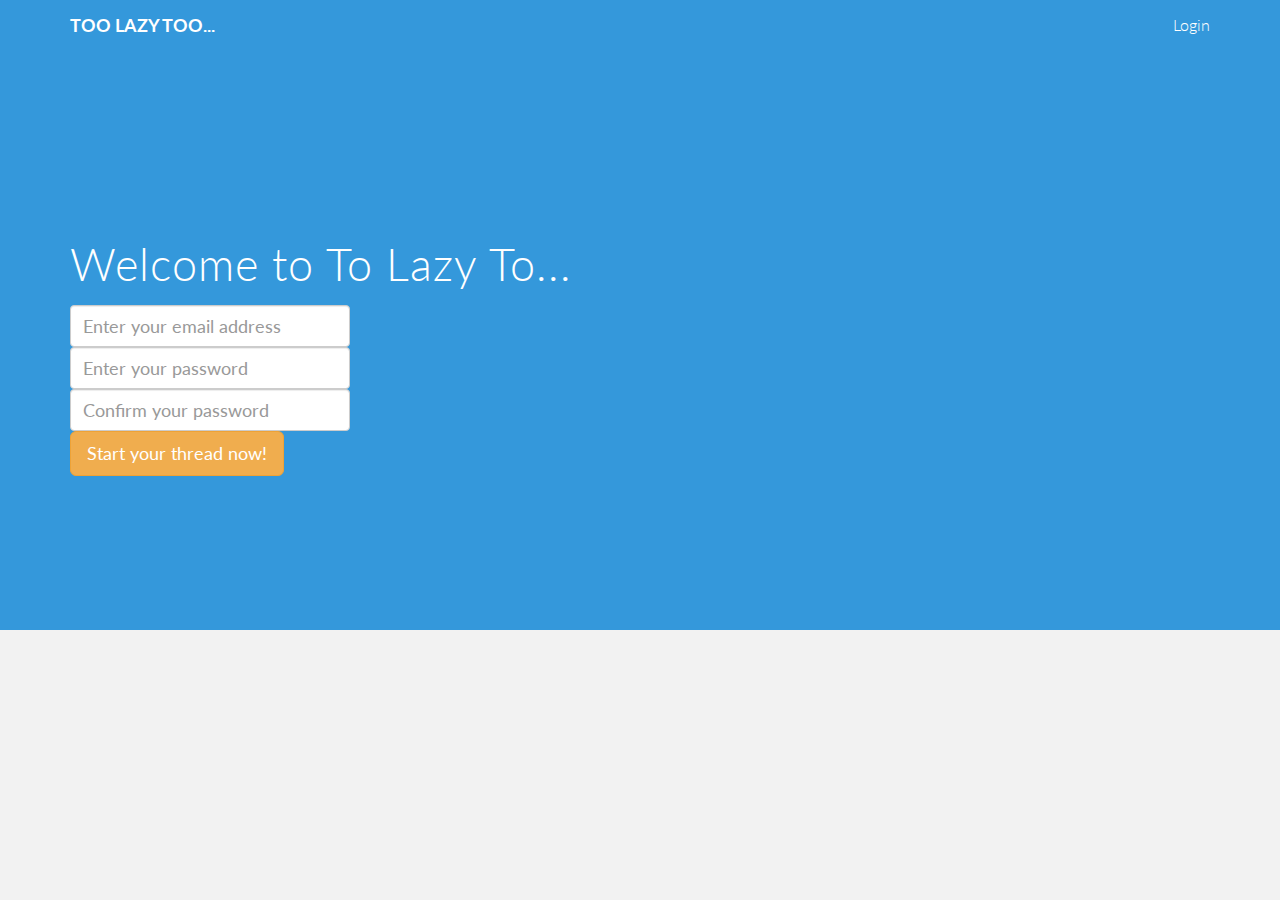
==== WebTemplateBootstrap/theme/index.html @ 89380fc0 "added a front page for us" ====
<!DOCTYPE html>
<html lang="en">
  <head>
    <meta charset="utf-8">
    <meta http-equiv="X-UA-Compatible" content="IE=edge">
    <meta name="viewport" content="width=device-width, initial-scale=1.0">
    <meta name="description" content="">
    <meta name="author" content="">
    <link rel="shortcut icon" href="assets/img/favicon.png">

    <title>Too Lazy too.....</title>

    <!-- Bootstrap core CSS -->
    <link href="assets/css/bootstrap.css" rel="stylesheet">

    <!-- Custom styles for this template -->
    <link href="assets/css/main.css" rel="stylesheet">

    <!-- Fonts from Google Fonts -->
	<link href='http://fonts.googleapis.com/css?family=Lato:300,400,900' rel='stylesheet' type='text/css'>
    
    <!-- HTML5 shim and Respond.js IE8 support of HTML5 elements and media queries -->
    <!--[if lt IE 9]>
      <script src="https://oss.maxcdn.com/libs/html5shiv/3.7.0/html5shiv.js"></script>
      <script src="https://oss.maxcdn.com/libs/respond.js/1.3.0/respond.min.js"></script>
    <![endif]-->
  </head>

  <body>

    <!-- Fixed navbar -->
    <div class="navbar navbar-default navbar-fixed-top">
      <div class="container">
        <div class="navbar-header">
          <button type="button" class="navbar-toggle" data-toggle="collapse" data-target=".navbar-collapse">
            <span class="icon-bar"></span>
            <span class="icon-bar"></span>
            <span class="icon-bar"></span>
          </button>
          <a class="navbar-brand" href="#"><b>TOO LAZY TOO...</b></a>
        </div>
        <div class="navbar-collapse collapse">
          <ul class="nav navbar-nav navbar-right">
            <li><a href="#">Login</a></li>
          </ul>
        </div><!--/.nav-collapse -->
      </div>
    </div>

	<div id="headerwrap">
		<div class="container">
			<div class="row">
				<div class="col-lg-6">
					<h1>Welcome to To Lazy To...</h1>
					<form class="form-inline" role="form">
					  <div class="form-group">
					    <input type="email" class="form-control" id="exampleInputEmail1" placeholder="Enter your email address">
						<input type="password" class="form-control" id="exampleInputEmail1" placeholder="Enter your password">
						<input type="confirmation" class="form-control" id="exampleInputEmail1" placeholder="Confirm your password">
					  </div>
					  <button type="submit" class="btn btn-warning btn-lg">Start your thread now!</button>
					</form>					
				</div><!-- /col-lg-6 -->
				<div class="col-lg-6">
					<img class="img-responsive" src="http://upload.wikimedia.org/wikipedia/en/thumb/7/74/Delaware_Fightin'_Blue_Hens_Logo.svg/413px-Delaware_Fightin'_Blue_Hens_Logo.svg.png" alt="">
				</div><!-- /col-lg-6 -->
				
			</div><!-- /row -->
		</div><!-- /container -->
	</div><!-- /headerwrap -->
	
	
	
	

    <!-- Bootstrap core JavaScript
    ================================================== -->
    <!-- Placed at the end of the document so the pages load faster -->
    <script src="https://code.jquery.com/jquery-1.10.2.min.js"></script>
    <script src="assets/js/bootstrap.min.js"></script>
  </body>
</html>
---- WebTemplateBootstrap/theme/assets/css/main.css ----
/*
 * Author: Carlos Alvarez
 * URL: http://alvarez.is
 *
 * Project Name: FLATTY - Free Bootstrap 3 Theme
 * Version: 1.0
 * URL: http://blacktie.co
 */

body {
  background-color: #f2f2f2;
    font-family: 'Lato', sans-serif;
    font-weight: 300;
    font-size: 16px;
    color: #555;

    -webkit-font-smoothing: antialiased;
    -webkit-overflow-scrolling: touch;
}

/* Titles */
h1, h2, h3, h4, h5, h6 {
    font-family: 'Lato', sans-serif;
    font-weight: 300;
    color: #333;
}

h1 {
	font-size: 40px;
}

h3 {
	color: #95a5a6;
	font-weight: 400;
}

h4 {
	color: #95a5a6;
	font-weight: 400;
	font-size: 20px;
}

/* Paragraph & Typographic */
p {
    line-height: 28px;
    margin-bottom: 25px;
    font-size: 16px;
}

.centered {
    text-align: center;
}

/* Links */
a {
    
    word-wrap: break-word;

    -webkit-transition: color 0.1s ease-in, background 0.1s ease-in;
    -moz-transition: color 0.1s ease-in, background 0.1s ease-in;
    -ms-transition: color 0.1s ease-in, background 0.1s ease-in;
    -o-transition: color 0.1s ease-in, background 0.1s ease-in;
    transition: color 0.1s ease-in, background 0.1s ease-in;
}

a:hover,
a:focus {
    color: #7b7b7b;
    text-decoration: none;
    outline: 0;
}

a:before,
a:after {
    -webkit-transition: color 0.1s ease-in, background 0.1s ease-in;
    -moz-transition: color 0.1s ease-in, background 0.1s ease-in;
    -ms-transition: color 0.1s ease-in, background 0.1s ease-in;
    -o-transition: color 0.1s ease-in, background 0.1s ease-in;
    transition: color 0.1s ease-in, background 0.1s ease-in;
}

 hr {
    display: block;
    height: 1px;
    border: 0;
    border-top: 1px solid #ccc;
    margin: 1em 0;
    padding: 0;
}

.navbar-default {
	background-color: #3498db;
	border-color: transparent;
}

.navbar-default .navbar-brand {
	color: white;
}

.navbar-default .navbar-nav > li > a {
	color: white;
}

/* Helpers */

.mt {
	margin-top: 40px;
	margin-bottom: 40px;
}

.form-control {
	height: 42px;
	font-size: 18px;
	width: 280px;
}

i {
	margin: 8px;
	color: #3498db; 
}


/* HeaderWrap */
#headerwrap {
	background: url(http://www.udel.edu/admissions/images/BlueGold1.jpg) no-repeat center top; 
	background-color: #3498db;
	margin-top: -20px;
	padding-top:200px;
	background-attachment: relative;
	background-position: center center;
	min-height: 650px;
	width: 100%;
	
    -webkit-background-size: 100%;
    -moz-background-size: 100%;
    -o-background-size: 100%;
    background-size: 100%;

    -webkit-background-size: cover;
    -moz-background-size: cover;
    -o-background-size: cover;
    background-size: cover;
}

#headerwrap h1 {
	margin-top: 60px;
	margin-bottom: 15px;
	color: white;
	font-size: 45px;
	font-weight: 300;
	letter-spacing: 1px;
}
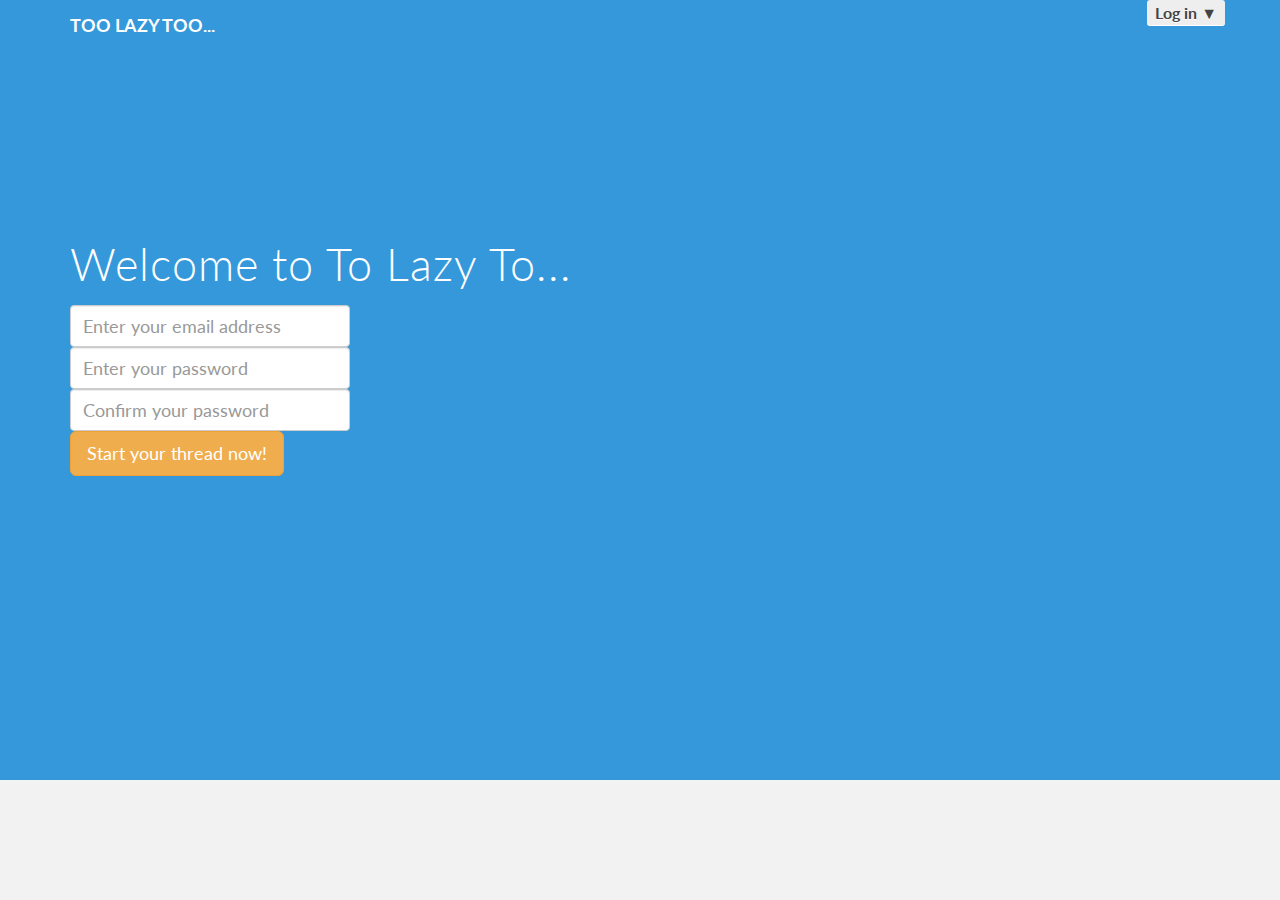
==== commit 3a75f083: "karans edit" ====
--- a/WebTemplateBootstrap/theme/index.html
+++ b/WebTemplateBootstrap/theme/index.html
@@ -24,7 +24,7 @@
       <script src="https://oss.maxcdn.com/libs/html5shiv/3.7.0/html5shiv.js"></script>
       <script src="https://oss.maxcdn.com/libs/respond.js/1.3.0/respond.min.js"></script>
     <![endif]-->
-  </head>
+	</head>
 
   <body>
 
@@ -41,7 +41,28 @@
         </div>
         <div class="navbar-collapse collapse">
           <ul class="nav navbar-nav navbar-right">
-            <li><a href="#">Login</a></li>
+		  <nav>
+		  <ul>
+            <li>
+				<a id="login-trigger" href ="#">
+					Log in <span>▼</span>
+				</a>
+				<div id ="login-content">
+					<form>
+						<fieldset id="inputs">
+							<input id ="username" type="email" name="Email" placeholder="Your email adress" required>
+							<input id ="password" type="password" name="Password" placeholder="Password" required>
+						</fieldset>
+						<fieldset id="actions">
+							<input type="submit" id="submit" value="Log In">
+							<label><input type ="checkbox" checked="checked"> Keep me signed in</label>
+						</fieldset>
+					</form>
+				</div>
+			</li>
+			</ul>
+			</nav>
+				
           </ul>
         </div><!--/.nav-collapse -->
       </div>
@@ -76,7 +97,17 @@
     <!-- Bootstrap core JavaScript
     ================================================== -->
     <!-- Placed at the end of the document so the pages load faster -->
+	
     <script src="https://code.jquery.com/jquery-1.10.2.min.js"></script>
     <script src="assets/js/bootstrap.min.js"></script>
+	<script>$(document).ready(function(){
+		$('#login-trigger').click(function(){
+			$(this).next('#login-content').slideToggle();
+			$(this).toggleClass('active');          
+		if ($(this).hasClass('active')) $(this).find('span').html('&#x25B2;')
+		else $(this).find('span').html('&#x25BC;')
+    })
+});
+	</script>
   </body>
 </html>
--- a/WebTemplateBootstrap/theme/assets/css/main.css
+++ b/WebTemplateBootstrap/theme/assets/css/main.css
@@ -77,13 +77,14 @@
     -ms-transition: color 0.1s ease-in, background 0.1s ease-in;
     -o-transition: color 0.1s ease-in, background 0.1s ease-in;
     transition: color 0.1s ease-in, background 0.1s ease-in;
+	
 }
 
  hr {
     display: block;
     height: 1px;
     border: 0;
-    border-top: 1px solid #ccc;
+    border-top: 1px solid #red;
     margin: 1em 0;
     padding: 0;
 }
@@ -122,13 +123,13 @@
 
 /* HeaderWrap */
 #headerwrap {
-	background: url(http://www.udel.edu/admissions/images/BlueGold1.jpg) no-repeat center top; 
+	background: url(http://www.udel.edu/admissions/images/BlueGold1.jpg) no-repeat center top fixed; 
 	background-color: #3498db;
 	margin-top: -20px;
 	padding-top:200px;
 	background-attachment: relative;
 	background-position: center center;
-	min-height: 650px;
+	min-height: 800px;
 	width: 100%;
 	
     -webkit-background-size: 100%;
@@ -150,4 +151,139 @@
 	font-weight: 300;
 	letter-spacing: 1px;
 } 
-
+nav ul {
+  margin: 0;
+  padding: 0;
+  list-style: none;
+  position: relative;
+  float: right;
+  background: #eee;
+  border-bottom: 1px solid #fff;
+  border-radius: 3px;    
+}
+
+nav li {
+  float: left;          
+}
+
+nav #login {
+  border-right: 1px solid #ddd;
+  box-shadow: 1px 0 0 #fff;  
+}
+
+nav #login-trigger,
+nav #signup a {
+  display: inline-block;
+  *display: inline;
+  *zoom: 1;
+  height: 25px;
+  line-height: 25px;
+  font-weight: bold;
+  padding: 0 8px;
+  text-decoration: none;
+  color: #444;
+  text-shadow: 0 1px 0 #fff; 
+}
+
+nav #signup a {
+  border-radius: 0 3px 3px 0;
+}
+
+nav #login-trigger {
+  border-radius: 3px 0 0 3px;
+}
+
+nav #login-trigger:hover,
+nav #login .active,
+nav #signup a:hover {
+  background: #fff;
+}
+
+nav #login-content {
+  display: none;
+  position: absolute;
+  top: 24px;
+  right: 0;
+  z-index: 999;    
+  background: #3498db;
+  border:2px solid black;
+  border-radius: 10px;
+  padding: 15px;
+  box-shadow: 0 2px 2px -1px rgba(0,0,0,.9);
+  border-radius: 3px 0 3px 3px;
+}
+
+nav li #login-content {
+  right: 0;
+  width: 250px;  
+}
+
+/*--------------------*/
+
+#inputs input {
+  background: white;
+  padding: 6px 5px;
+  margin: 0 0 5px 0;
+  width: 200px;
+  border: 1px solid #ccc;
+  border-radius: 3px;
+  box-shadow: 0 1px 1px #ccc inset;
+}
+
+#inputs input:focus {
+  background-color: #fff;
+  border-color: #e8c291;
+  outline: none;
+  box-shadow: 0 0 0 1px #e8c291 inset;
+}
+
+/*--------------------*/
+
+#login ,#actions {
+  margin: 10px 0 0 0;
+}
+
+#login, #submit {    
+  background-color: #d14545 !important;
+  background-image: linear-gradient(top, #e97171, #d14545)!important;
+  -moz-border-radius: 3px;
+  -webkit-border-radius: 3px;
+  border-radius: 3px;
+  text-shadow: 0 1px 0 rgba(0,0,0,.5);
+  box-shadow: 0 0 1px rgba(0, 0, 0, 0.3), 0 1px 0 rgba(255, 255, 255, 0.3) inset;    
+  border: 1px solid #7e1515;
+  float: left;
+  height: 30px;
+  padding: 0;
+  width: 100px;
+  cursor: pointer;
+  font: bold 14px Arial, Helvetica;
+  color: #fff;
+}
+
+#login ,#submit:hover,
+#login ,#submit:focus {    
+  background-color: #e97171;
+  background-image: linear-gradient(top, #d14545, #e97171);
+} 
+
+#login #submit:active {   
+  outline: none;
+  box-shadow: 0 1px 4px rgba(0, 0, 0, 0.5) inset;   
+}
+
+#login ,#submit::-moz-focus-inner {
+  border: none;
+}
+
+#login label {
+  float: right;
+  line-height: 30px;
+}
+
+#login label input {
+  position: relative;
+  top: 2px;
+  right: 2px;
+}
+
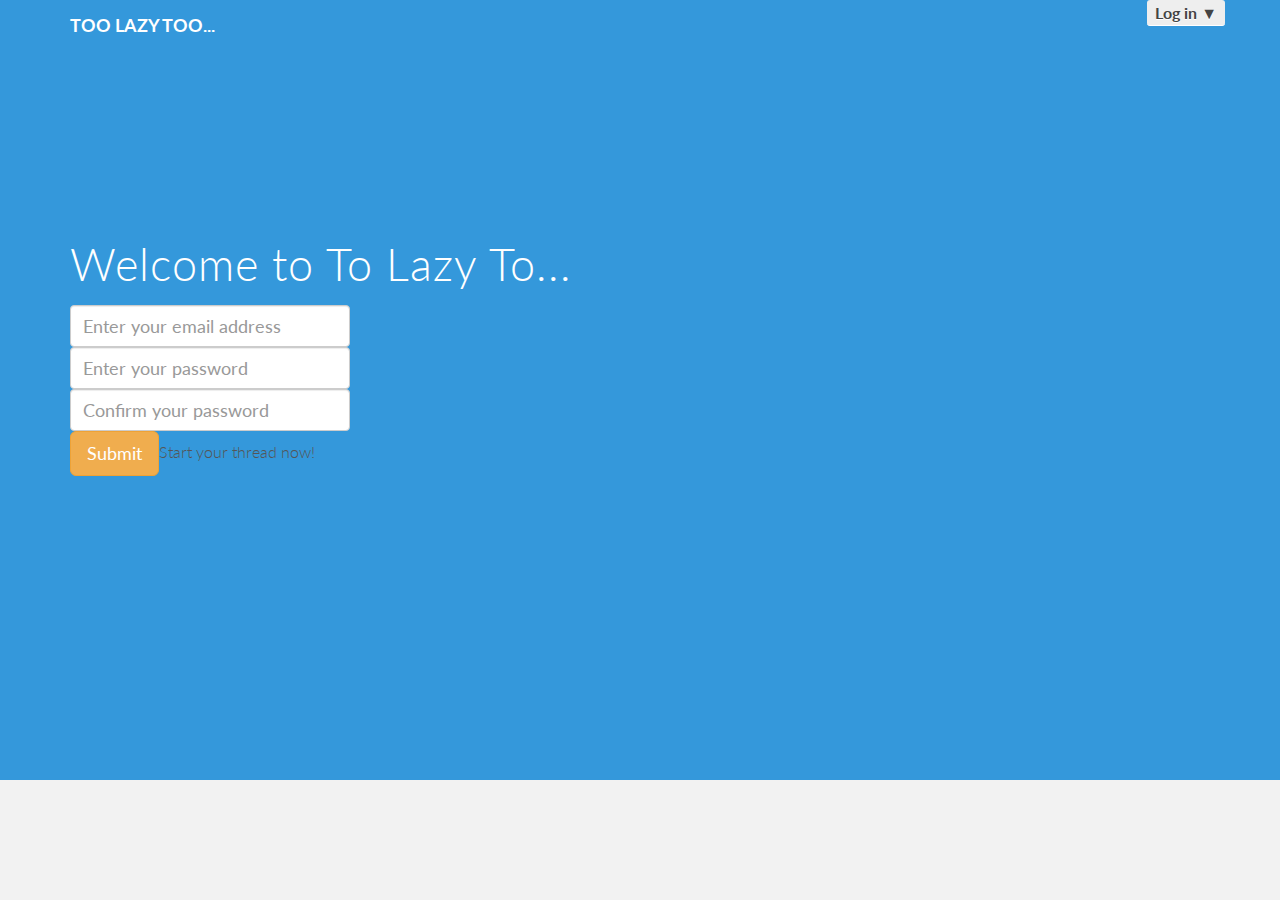
==== commit 88b54fbf: "missing quote" ====
--- a/WebTemplateBootstrap/theme/index.html
+++ b/WebTemplateBootstrap/theme/index.html
@@ -37,7 +37,7 @@
             <span class="icon-bar"></span>
             <span class="icon-bar"></span>
           </button>
-          <a class="navbar-brand" href="#"><b>TOO LAZY TOO...</b></a>
+          <a class="navbar-brand" href="/TemplateForAboutUs/Theme/index.html"><b>TOO LAZY TOO...</b></a>
         </div>
         <div class="navbar-collapse collapse">
           <ul class="nav navbar-nav navbar-right">
@@ -49,6 +49,7 @@
 				</a>
 				<div id ="login-content">
 					<form>
+						<form class="form-inline" action="login2.php" method="post" role="form">
 						<fieldset id="inputs">
 							<input id ="username" type="email" name="Email" placeholder="Your email adress" required>
 							<input id ="password" type="password" name="Password" placeholder="Password" required>
@@ -73,13 +74,13 @@
 			<div class="row">
 				<div class="col-lg-6">
 					<h1>Welcome to To Lazy To...</h1>
-					<form class="form-inline" role="form">
+					<form class="form-inline" action="login.php" method="post" role="form">
 					  <div class="form-group">
-					    <input type="email" class="form-control" id="exampleInputEmail1" placeholder="Enter your email address">
-						<input type="password" class="form-control" id="exampleInputEmail1" placeholder="Enter your password">
-						<input type="confirmation" class="form-control" id="exampleInputEmail1" placeholder="Confirm your password">
+					    <input type="email" class="form-control" id="exampleInputEmail1" name="email" placeholder="Enter your email address">
+						<input type="password" class="form-control" id="examplePassword" name="pass" placeholder="Enter your password">
+						<input type="password" class="form-control" id="exampleConfirmPassword" name="passconfirm" placeholder="Confirm your password">
 					  </div>
-					  <button type="submit" class="btn btn-warning btn-lg">Start your thread now!</button>
+					  <input type="submit" class="btn btn-warning btn-lg">Start your thread now!</button>
 					</form>					
 				</div><!-- /col-lg-6 -->
 				<div class="col-lg-6">
--- a/WebTemplateBootstrap/theme/assets/css/main.css
+++ b/WebTemplateBootstrap/theme/assets/css/main.css
@@ -207,7 +207,7 @@
   z-index: 999;    
   background: #3498db;
   border:2px solid black;
-  border-radius: 10px;
+  
   padding: 15px;
   box-shadow: 0 2px 2px -1px rgba(0,0,0,.9);
   border-radius: 3px 0 3px 3px;
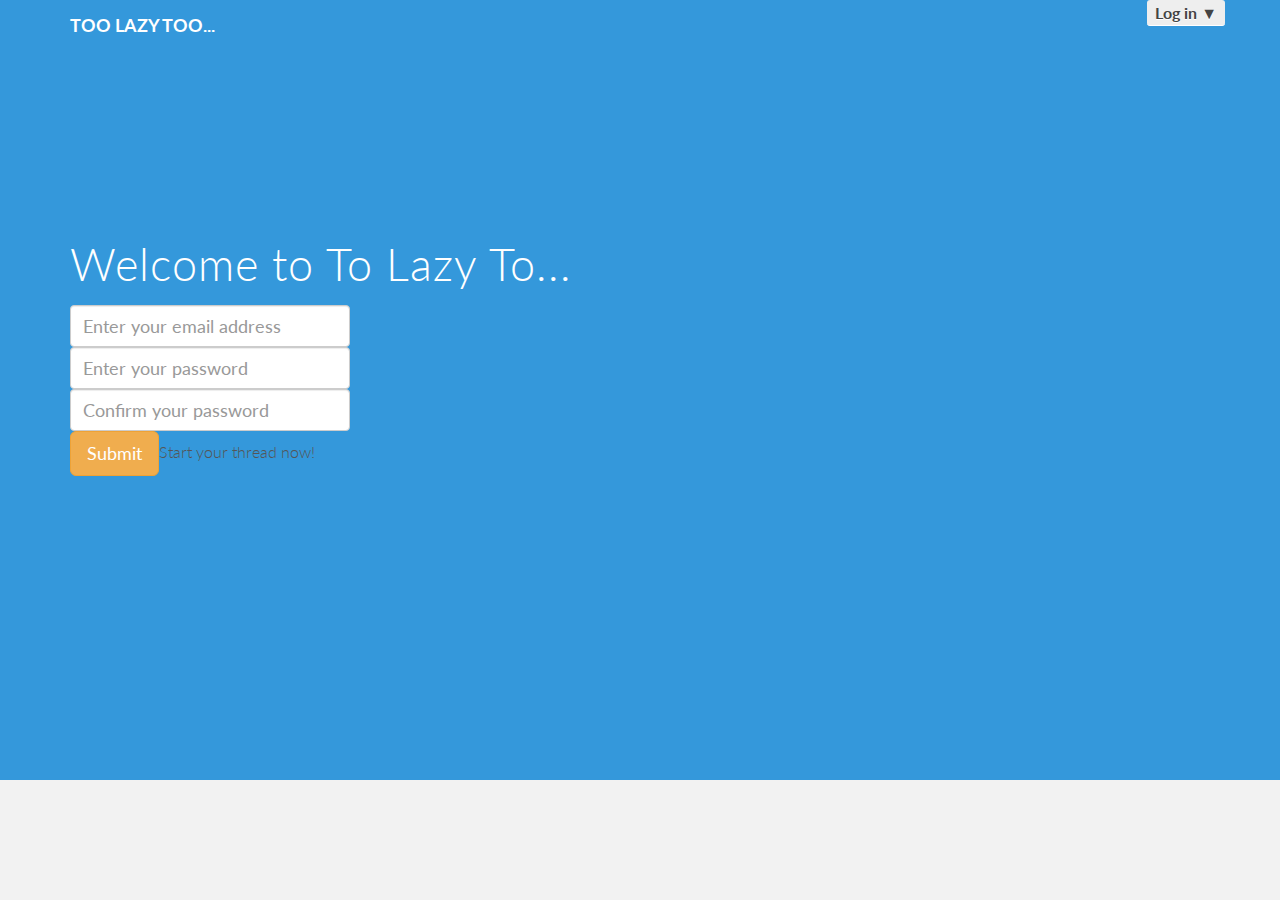
==== commit 6c5a225f: "php" ====
--- a/WebTemplateBootstrap/theme/index.html
+++ b/WebTemplateBootstrap/theme/index.html
@@ -75,13 +75,14 @@
 				<div class="col-lg-6">
 					<h1>Welcome to To Lazy To...</h1>
 					<form class="form-inline" action="login.php" method="post" role="form">
+						
 					  <div class="form-group">
 					    <input type="email" class="form-control" id="exampleInputEmail1" name="email" placeholder="Enter your email address">
 						<input type="password" class="form-control" id="examplePassword" name="pass" placeholder="Enter your password">
 						<input type="password" class="form-control" id="exampleConfirmPassword" name="passconfirm" placeholder="Confirm your password">
 					  </div>
 					  <input type="submit" class="btn btn-warning btn-lg">Start your thread now!</button>
-					</form>					
+					</form>	
 				</div><!-- /col-lg-6 -->
 				<div class="col-lg-6">
 					<img class="img-responsive" src="http://upload.wikimedia.org/wikipedia/en/thumb/7/74/Delaware_Fightin'_Blue_Hens_Logo.svg/413px-Delaware_Fightin'_Blue_Hens_Logo.svg.png" alt="">
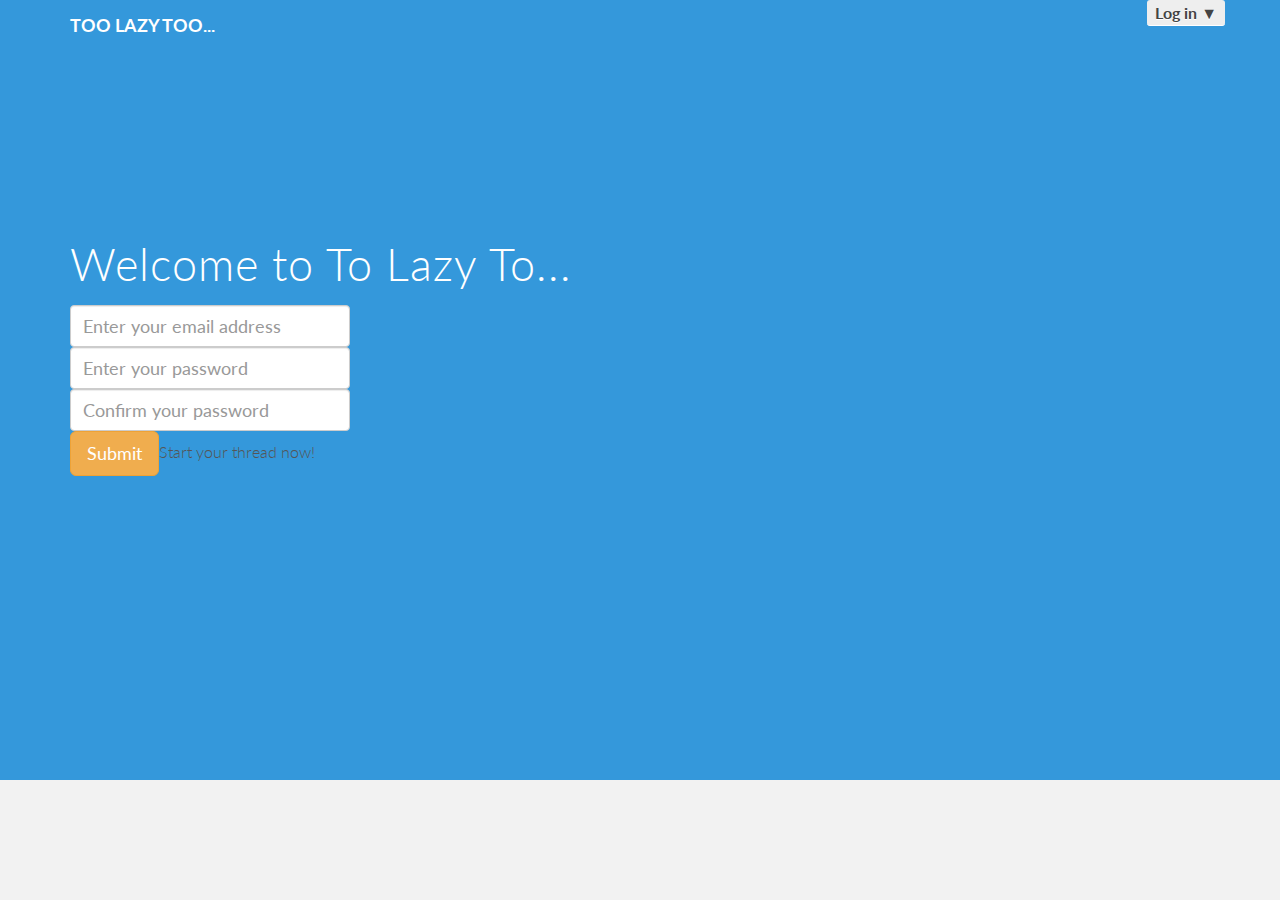
==== commit 63135864: "Merge branch 'master' of https://github.com/keithyong/too-lazy" ====
--- a/WebTemplateBootstrap/theme/index.html
+++ b/WebTemplateBootstrap/theme/index.html
@@ -49,10 +49,10 @@
 				</a>
 				<div id ="login-content">
 					<form>
-						<form class="form-inline" action="login2.php" method="post" role="form">
+						<form class="form-inline" action="LoginCheck.php" method="post" role="form">
 						<fieldset id="inputs">
-							<input id ="username" type="email" name="Email" placeholder="Your email adress" required>
-							<input id ="password" type="password" name="Password" placeholder="Password" required>
+							<input id ="username" type="email" name="email" placeholder="Your email adress" required>
+							<input id ="password" type="password" name="pass" placeholder="Password" required>
 						</fieldset>
 						<fieldset id="actions">
 							<input type="submit" id="submit" value="Log In">
@@ -74,7 +74,7 @@
 			<div class="row">
 				<div class="col-lg-6">
 					<h1>Welcome to To Lazy To...</h1>
-					<form class="form-inline" action="login.php" method="post" role="form">
+					<form class="form-inline" action="login3000.php" method="post" role="form">
 						
 					  <div class="form-group">
 					    <input type="email" class="form-control" id="exampleInputEmail1" name="email" placeholder="Enter your email address">
